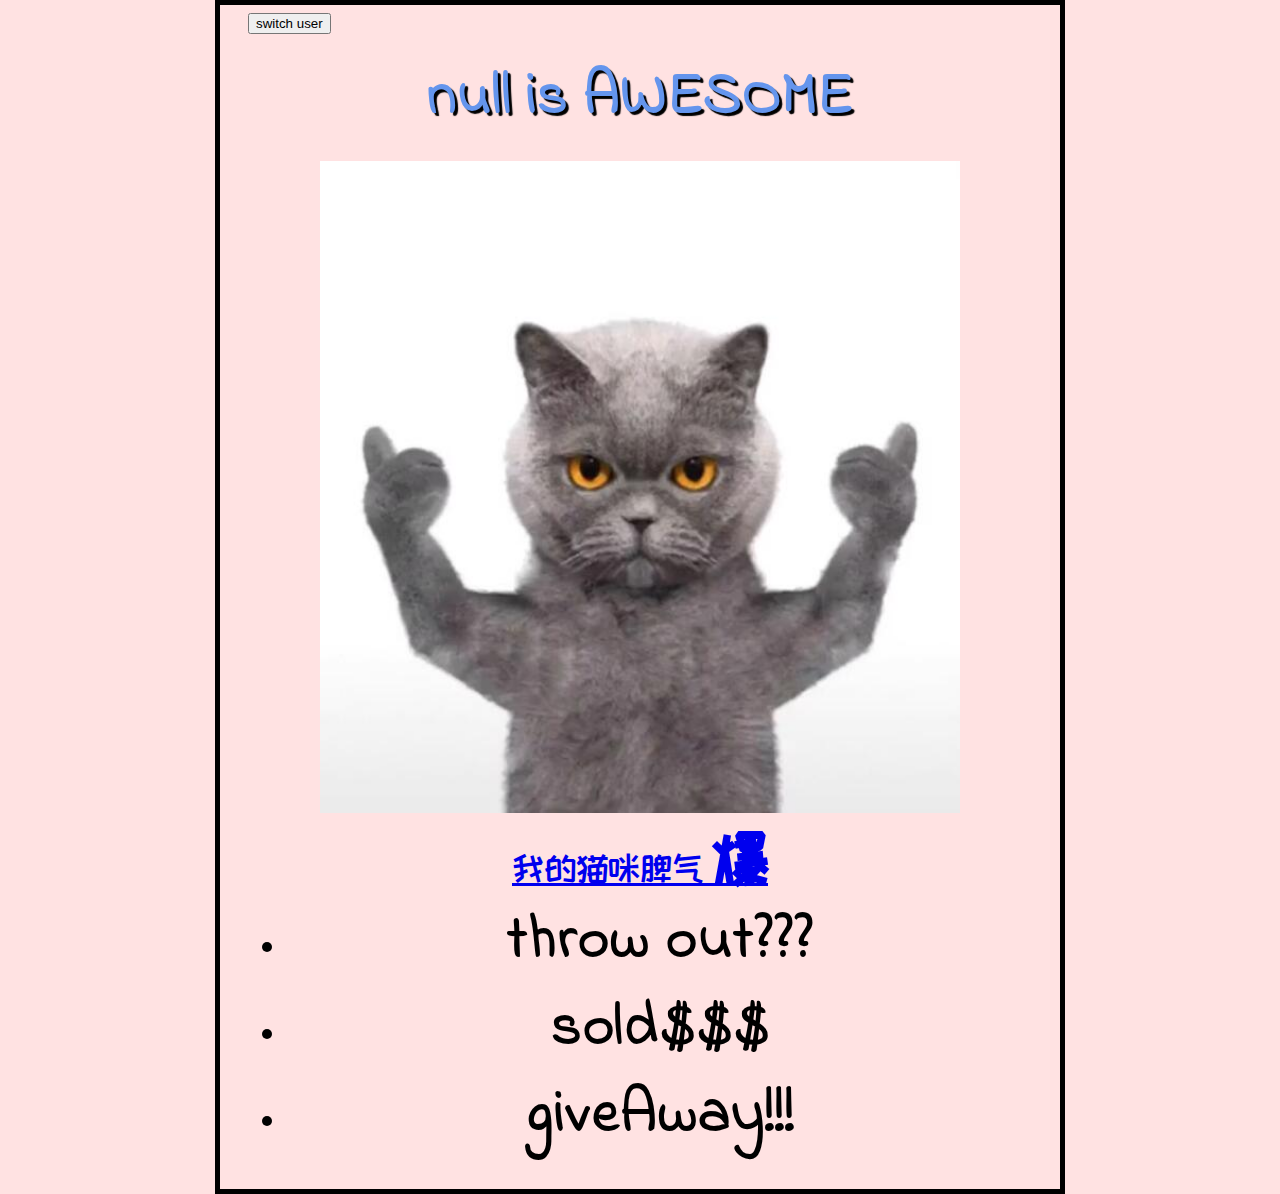
==== index.html @ 4525144e "rename" ====
<!DOCTYPE html>
<html lang="en">
<head>
    <link href="styles/style.css" rel="stylesheet" type="text/css">
    <link href="https://fonts.googleapis.com/css?family=Indie+Flower&display=swap" rel="stylesheet" type="text/css">
    <link href="https://fonts.googleapis.com/css?family=ZCOOL+KuaiLe&display=swap" rel="stylesheet">
    <script src="scripts/main.js" async></script>
    <meta charset="UTF-8">
    <title>我的猫咪脾气爆</title>
</head>
<body>
<button>switch user</button>
<h1>This is my kitty</h1>
<img src="images/cat.jpg" width="640" height="652" alt="cat">
<br>
<div class="selector">
    <a href="https://www.zhihu.com/question/21060785">我的猫咪脾气
        <strong>爆</strong>
    </a>
</div>
<div>
    <ul>
        <li><strong>throw out???</strong></li>
        <li><strong>sold$$$</strong></li>
        <li><STRONG>giveAway!!!</STRONG></li>
    </ul>
</div>
</body>
</html>
---- styles/style.css ----
html {
    font-size: 10px;
    font-family: 'Indie Flower', cursive;
    background-color: rgba(255, 94, 94, 0.18);
    width: 800px;
    margin: 0 auto;
    padding: 0 20px 20px 20px;
    border: 5px solid black;
}

h1 {
    margin: 0;
    padding: 20px 0;
    color: cornflowerblue;
    text-shadow: 3px 3px 1px black;
    font-size: 60px;
    text-align: center;

}

p, li {
    font-size: 30px;
    line-heigth: 2;
    letter-spacing: 1px;
}

a {
    font-size: 35px;
}

a:hover {
    color: #ff5c43;
    font-size: 45px;
}

li {
    text-align: center;
}

img {
    display: block;
    margin: 0 auto
}

.selector {
    font-family: 'ZCOOL KuaiLe', cursive;
    text-align: center;
}

strong {
    font-size: 60px;
}
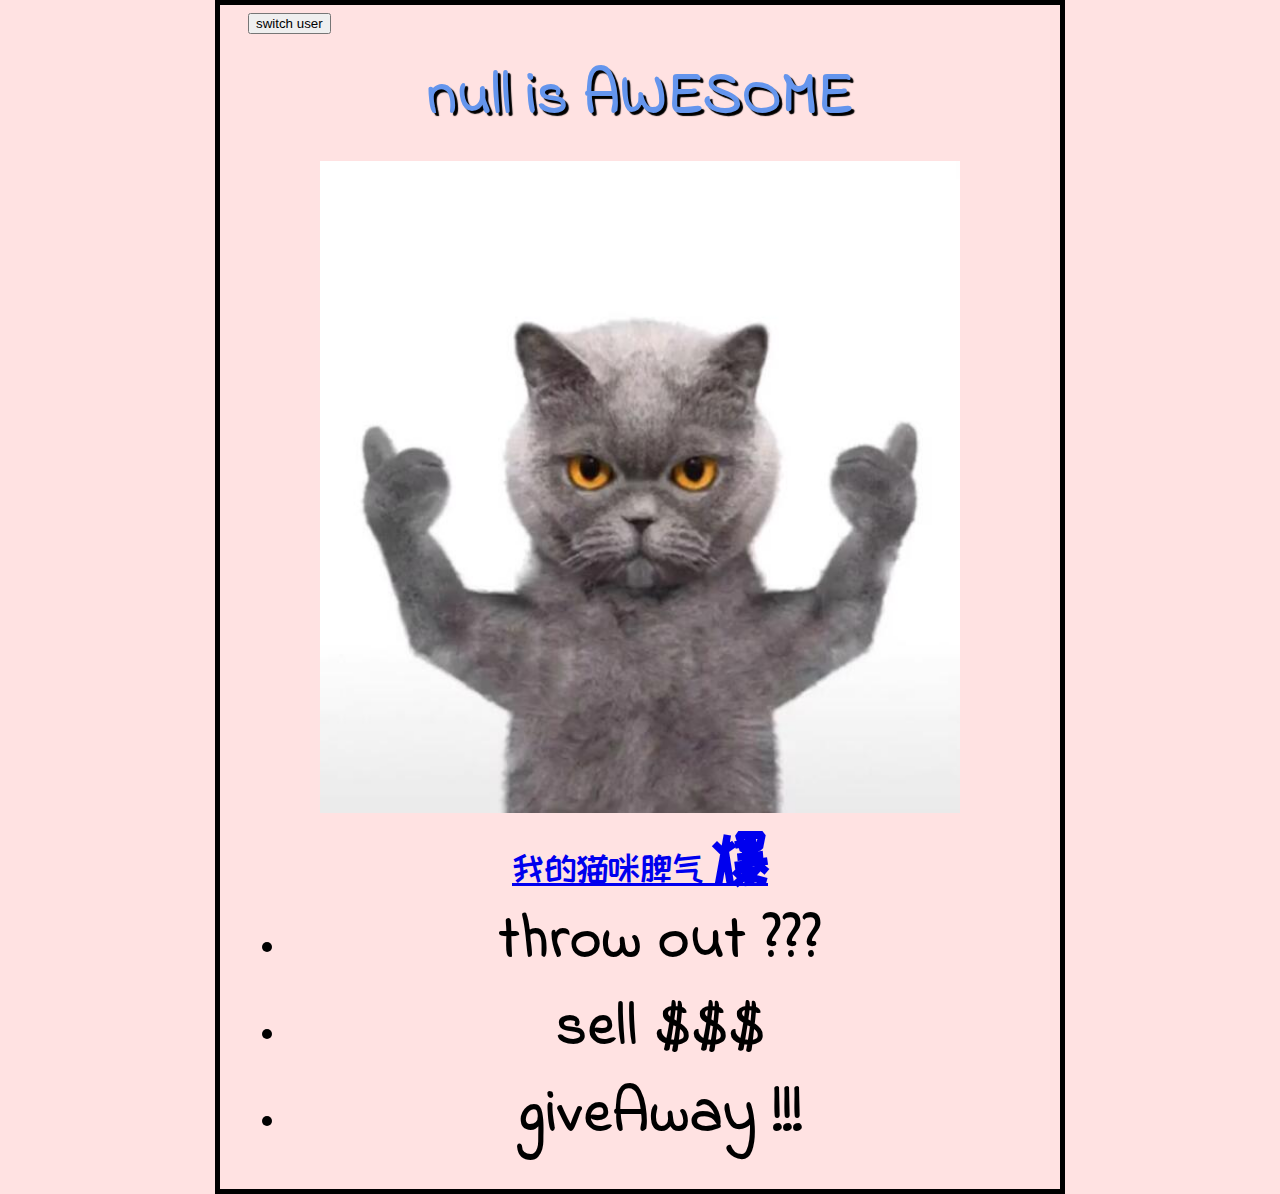
==== commit 1babcf9a: "renew" ====
--- a/index.html
+++ b/index.html
@@ -20,9 +20,9 @@
 </div>
 <div>
     <ul>
-        <li><strong>throw out???</strong></li>
-        <li><strong>sold$$$</strong></li>
-        <li><STRONG>giveAway!!!</STRONG></li>
+        <li><strong>throw out ???</strong></li>
+        <li><strong>sell      $$$</strong></li>
+        <li><strong>giveAway  !!!</strong></li>
     </ul>
 </div>
 </body>
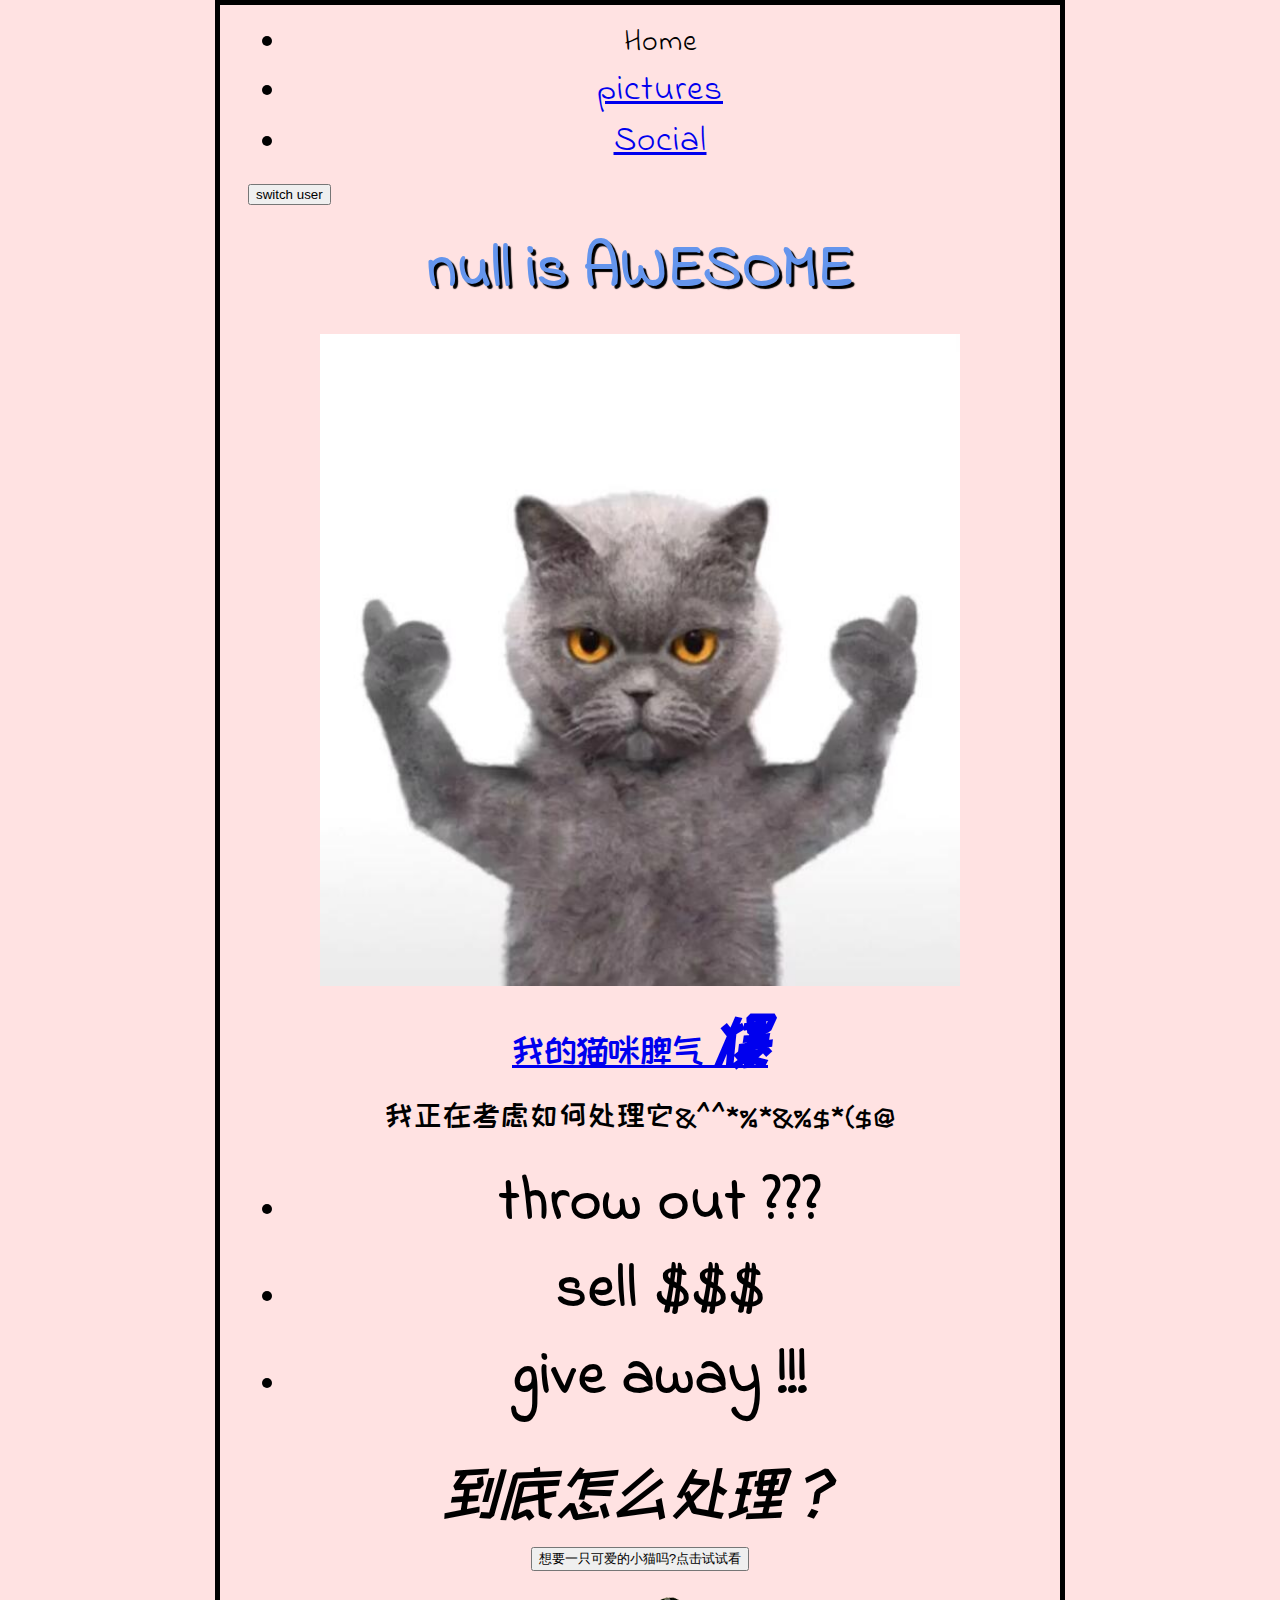
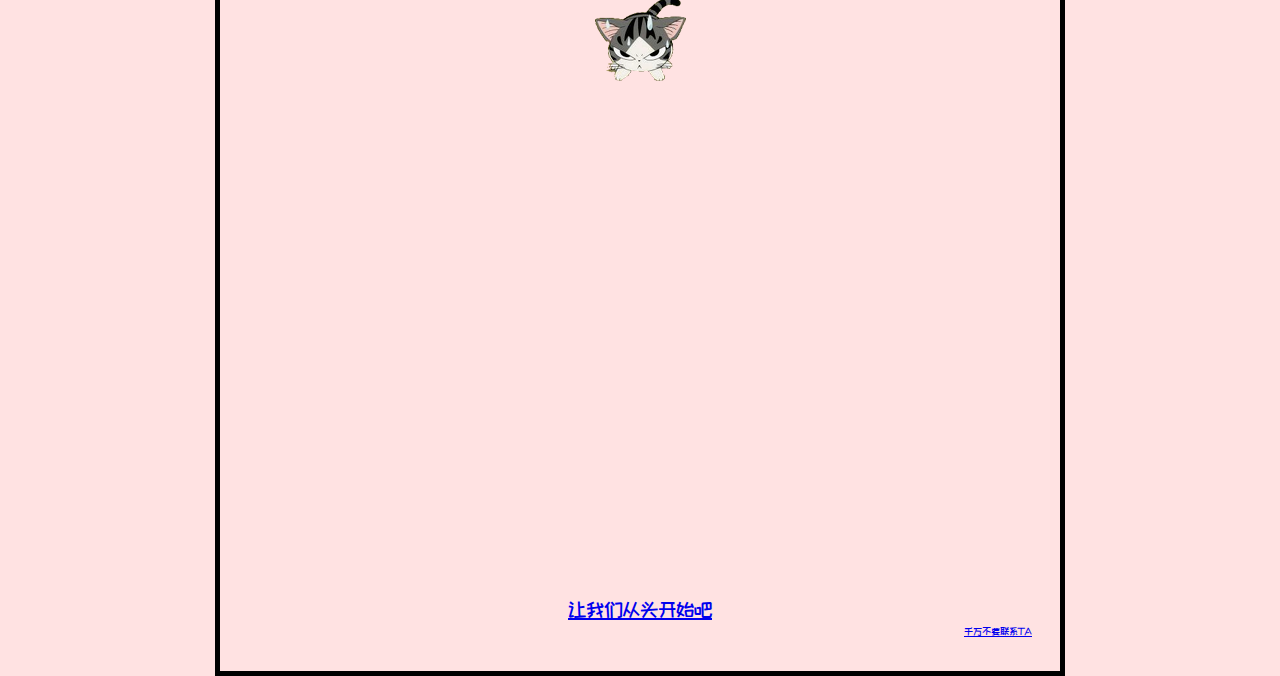
==== commit 14cf35f0: "renew" ====
--- a/index.html
+++ b/index.html
@@ -4,26 +4,51 @@
     <link href="styles/style.css" rel="stylesheet" type="text/css">
     <link href="https://fonts.googleapis.com/css?family=Indie+Flower&display=swap" rel="stylesheet" type="text/css">
     <link href="https://fonts.googleapis.com/css?family=ZCOOL+KuaiLe&display=swap" rel="stylesheet">
+    <link rel="shortcut icon" href="images/catIcon2.png" type="image/x-icon">
     <script src="scripts/main.js" async></script>
     <meta charset="UTF-8">
     <title>我的猫咪脾气爆</title>
 </head>
 <body>
-<button>switch user</button>
+<ul id="start">
+    <li>Home</li>
+    <li><a href="pictures.html">pictures</a></li>
+    <li><a href="social.html">Social</a></li>
+</ul>
+<button id="change">switch user</button>
 <h1>This is my kitty</h1>
-<img src="images/cat.jpg" width="640" height="652" alt="cat">
+<img id="mycat" src="images/cat.jpg" width="640" height="652" alt="cat">
 <br>
 <div class="selector">
-    <a href="https://www.zhihu.com/question/21060785">我的猫咪脾气
-        <strong>爆</strong>
+    <a href="https://www.zhihu.com/question/21060785" title="也许能帮你解决问题?" target="_blank">我的猫咪脾气
+        <strong><em>爆</em></strong>
     </a>
+    <p>我正在考虑如何处理它&^^*%*&%$*($@</p>
 </div>
 <div>
     <ul>
         <li><strong>throw out ???</strong></li>
-        <li><strong>sell      $$$</strong></li>
-        <li><strong>giveAway  !!!</strong></li>
+        <li><strong>sell $$$</strong></li>
+        <li><strong>give away !!!</strong></li>
     </ul>
+    <br>
+    <div class="selector">
+        <span style="font-size: 62px; margin:auto"><i>到底怎么处理？</i></span>
+    </div>
+    <br>
+    <div class="selector">
+        <button id="getcutecat">想要一只可爱的小猫吗?点击试试看</button>
+        <br>
+        <a href="https://www.google.co.jp/search?q=如何卖掉自己的猫" target="_blank">
+            <img src="images/catIcon.png" alt="如何卖掉自己的猫" title="你不会真的想这么做吧?" width="128" height="128">
+        </a>
+        <img id="cuteCat" src="images/cuteCat.jpg" alt="one cute cat" style="visibility: hidden">
+        <a href="index.html#start" style="font-size: 20px">让我们从头开始吧</a>
+    </div>
+    <div style="text-align: right">
+        <a href="mailto:ryan1123@qq.com"
+           style="font-size: 10px;font-family: 'ZCOOL KuaiLe', cursive;">千万不要联系TA</a>
+    </div>
 </div>
 </body>
 </html>--- a/styles/style.css
+++ b/styles/style.css
@@ -1,5 +1,4 @@
 html {
-    font-size: 10px;
     font-family: 'Indie Flower', cursive;
     background-color: rgba(255, 94, 94, 0.18);
     width: 800px;
@@ -49,4 +48,9 @@
 
 strong {
     font-size: 60px;
+}
+
+dl{
+    font-size: 20px;
+    font-family: 'ZCOOL KuaiLe', cursive;
 }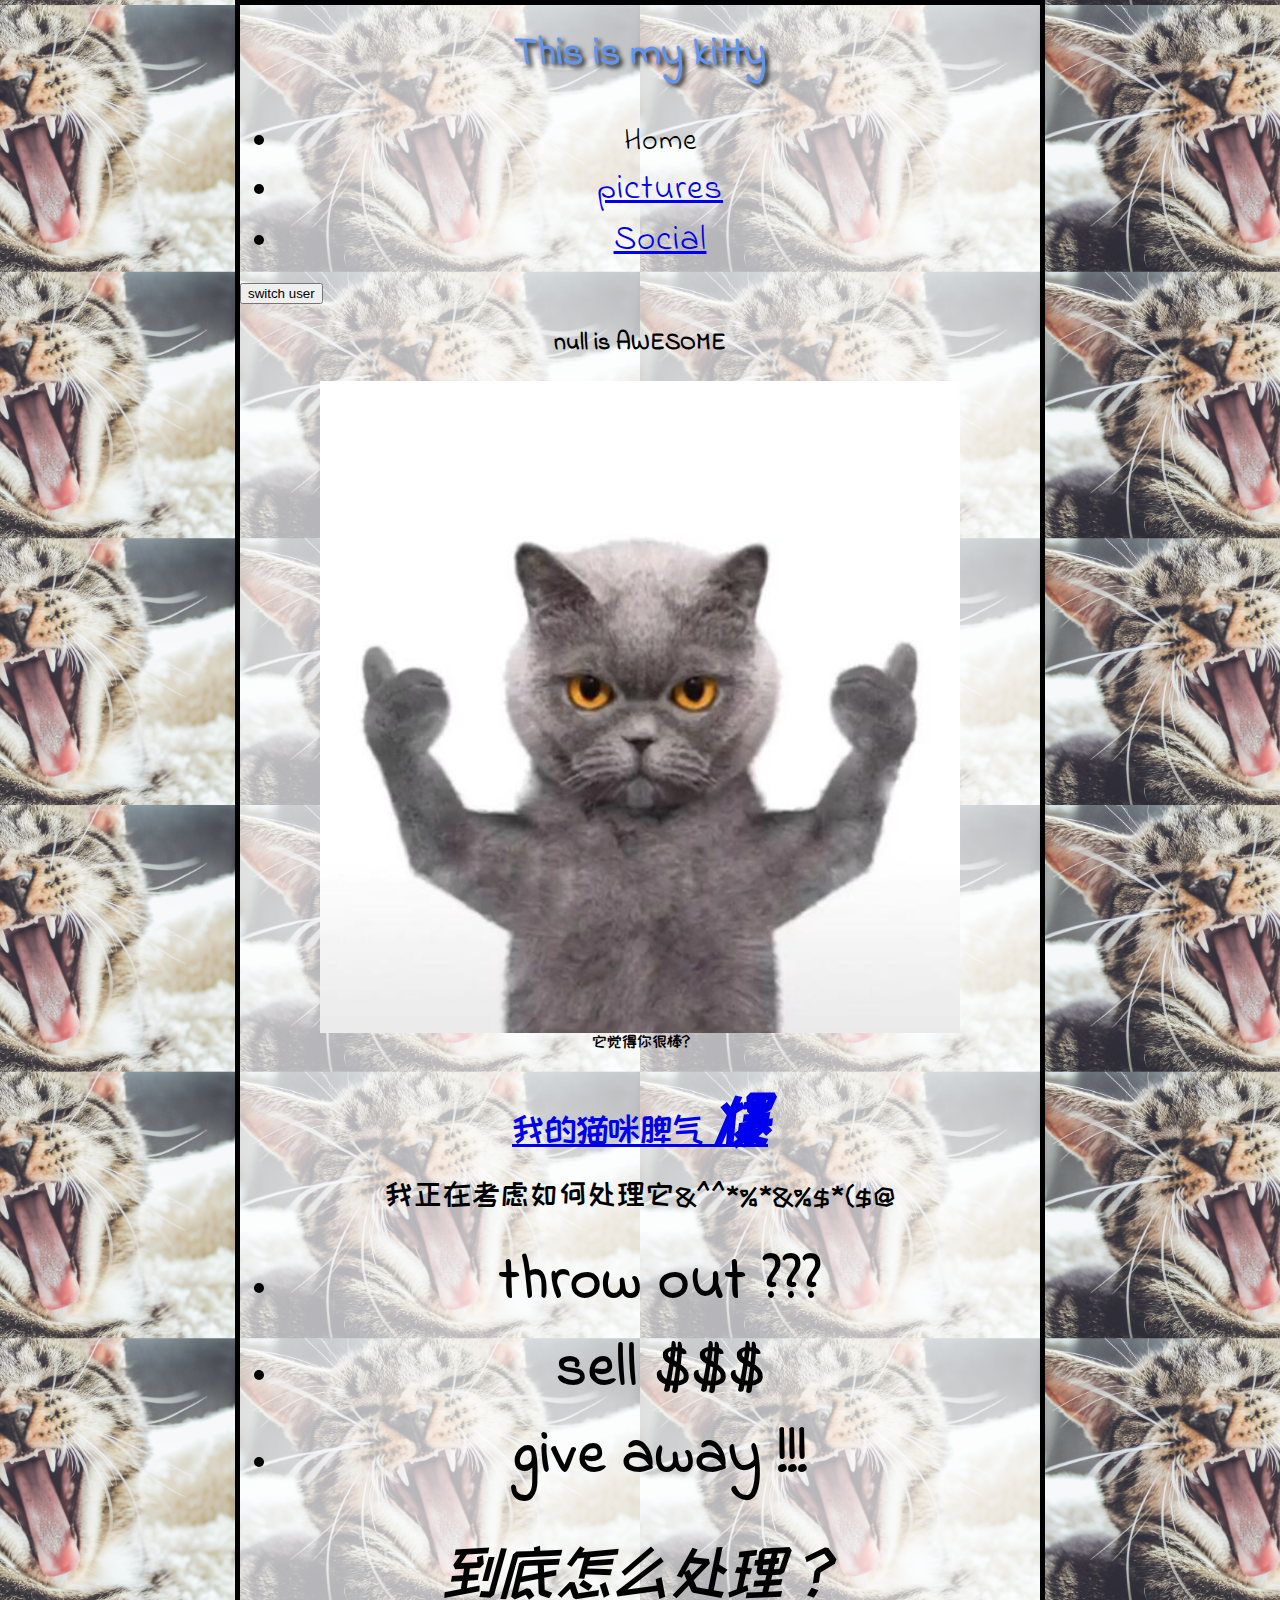
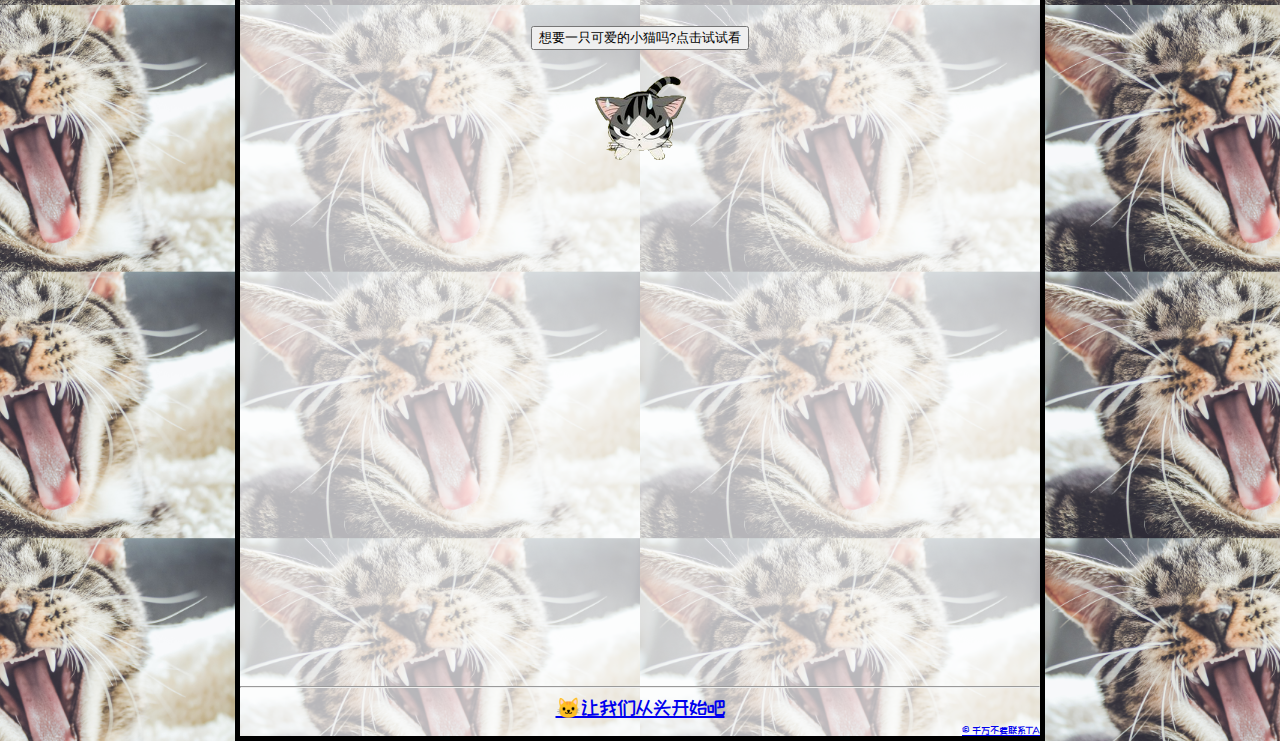
==== commit 278ba890: "renew" ====
--- a/index.html
+++ b/index.html
@@ -1,54 +1,71 @@
 <!DOCTYPE html>
 <html lang="en">
 <head>
+    <meta charset="UTF-8">
+    <title>我的猫咪脾气爆</title>
     <link href="styles/style.css" rel="stylesheet" type="text/css">
     <link href="https://fonts.googleapis.com/css?family=Indie+Flower&display=swap" rel="stylesheet" type="text/css">
     <link href="https://fonts.googleapis.com/css?family=ZCOOL+KuaiLe&display=swap" rel="stylesheet">
     <link rel="shortcut icon" href="images/catIcon2.png" type="image/x-icon">
     <script src="scripts/main.js" async></script>
-    <meta charset="UTF-8">
-    <title>我的猫咪脾气爆</title>
 </head>
+
 <body>
-<ul id="start">
-    <li>Home</li>
-    <li><a href="pictures.html">pictures</a></li>
-    <li><a href="social.html">Social</a></li>
-</ul>
-<button id="change">switch user</button>
-<h1>This is my kitty</h1>
-<img id="mycat" src="images/cat.jpg" width="640" height="652" alt="cat">
-<br>
-<div class="selector">
-    <a href="https://www.zhihu.com/question/21060785" title="也许能帮你解决问题?" target="_blank">我的猫咪脾气
-        <strong><em>爆</em></strong>
-    </a>
-    <p>我正在考虑如何处理它&^^*%*&%$*($@</p>
-</div>
-<div>
-    <ul>
-        <li><strong>throw out ???</strong></li>
-        <li><strong>sell $$$</strong></li>
-        <li><strong>give away !!!</strong></li>
+<header>
+    <h1>This is my kitty</h1>
+</header>
+
+<nav>
+    <ul id="start">
+        <li>Home</li>
+        <li><a href="pictures.html">pictures</a></li>
+        <li><a href="social.html">Social</a></li>
     </ul>
+</nav>
+
+<main>
+    <button id="change">switch user</button>
+    <h2>This is my kitty</h2>
+    <figure>
+        <img id="mycat" src="images/cat.jpg" width="640" height="652" alt="cat">
+        <figcaption id="mycatDescription"></figcaption>
+    </figure>
     <br>
     <div class="selector">
-        <span style="font-size: 62px; margin:auto"><i>到底怎么处理？</i></span>
+        <a href="https://www.zhihu.com/question/21060785" title="也许能帮你解决问题?" target="_blank">我的猫咪脾气
+            <strong><em>爆</em></strong>
+        </a>
+        <p>我正在考虑如何处理它&^^*%*&%$*($@</p>
     </div>
-    <br>
-    <div class="selector">
-        <button id="getcutecat">想要一只可爱的小猫吗?点击试试看</button>
+    <div>
+        <ul>
+            <li><strong>throw out ???</strong></li>
+            <li><strong>sell $$$</strong></li>
+            <li><strong>give away !!!</strong></li>
+        </ul>
         <br>
-        <a href="https://www.google.co.jp/search?q=如何卖掉自己的猫" target="_blank">
-            <img src="images/catIcon.png" alt="如何卖掉自己的猫" title="你不会真的想这么做吧?" width="128" height="128">
-        </a>
-        <img id="cuteCat" src="images/cuteCat.jpg" alt="one cute cat" style="visibility: hidden">
-        <a href="index.html#start" style="font-size: 20px">让我们从头开始吧</a>
+        <div class="selector">
+            <span style="font-size: 62px; margin:auto"><i>到底怎么处理？</i></span>
+        </div>
+        <br>
+        <div class="selector">
+            <button id="getcutecat">想要一只可爱的小猫吗?点击试试看</button>
+            <br>
+            <a href="https://www.google.co.jp/search?q=如何卖掉自己的猫" target="_blank">
+                <img src="images/catIcon.png" alt="如何卖掉自己的猫" title="你不会真的想这么做吧?" width="128" height="128">
+            </a>
+            <img id="cuteCat" src="images/cuteCat.jpg" alt="one cute cat" style="visibility: hidden">
+        </div>
     </div>
+</main>
+
+<footer class="selector">
+    <hr style="color: black">
+    <a href="index.html#start" style="font-size: 20px">🐱让我们从头开始吧</a>
     <div style="text-align: right">
         <a href="mailto:ryan1123@qq.com"
-           style="font-size: 10px;font-family: 'ZCOOL KuaiLe', cursive;">千万不要联系TA</a>
+           style="font-size: 10px;font-family: 'ZCOOL KuaiLe', cursive;">© 千万不要联系TA</a>
     </div>
-</div>
+</footer>
 </body>
 </html>--- a/styles/style.css
+++ b/styles/style.css
@@ -1,22 +1,36 @@
 html {
     font-family: 'Indie Flower', cursive;
-    background-color: rgba(255, 94, 94, 0.18);
+    background-image: url("../images/background.jpg");
+    background-size:50%;
     width: 800px;
     margin: 0 auto;
-    padding: 0 20px 20px 20px;
+    /*padding: 0 20px 20px 20px;*/
     border: 5px solid black;
 }
-
+body{
+    margin: 0;
+    background-color: rgba(255, 255, 255, 0.65);
+}
+header{
+    font-size: 50px;
+    text-align: center;
+}
 h1 {
     margin: 0;
     padding: 20px 0;
     color: cornflowerblue;
-    text-shadow: 3px 3px 1px black;
-    font-size: 60px;
+    text-shadow: 3px 3px 5px black;
+    font-size: 40px;
     text-align: center;
 
 }
-
+h2{
+    text-align: center;
+}
+figcaption{
+    font-family: 'ZCOOL KuaiLe', cursive;
+    text-align: center;
+}
 p, li {
     font-size: 30px;
     line-heigth: 2;
@@ -50,7 +64,7 @@
     font-size: 60px;
 }
 
-dl{
+dl {
     font-size: 20px;
     font-family: 'ZCOOL KuaiLe', cursive;
-}+}
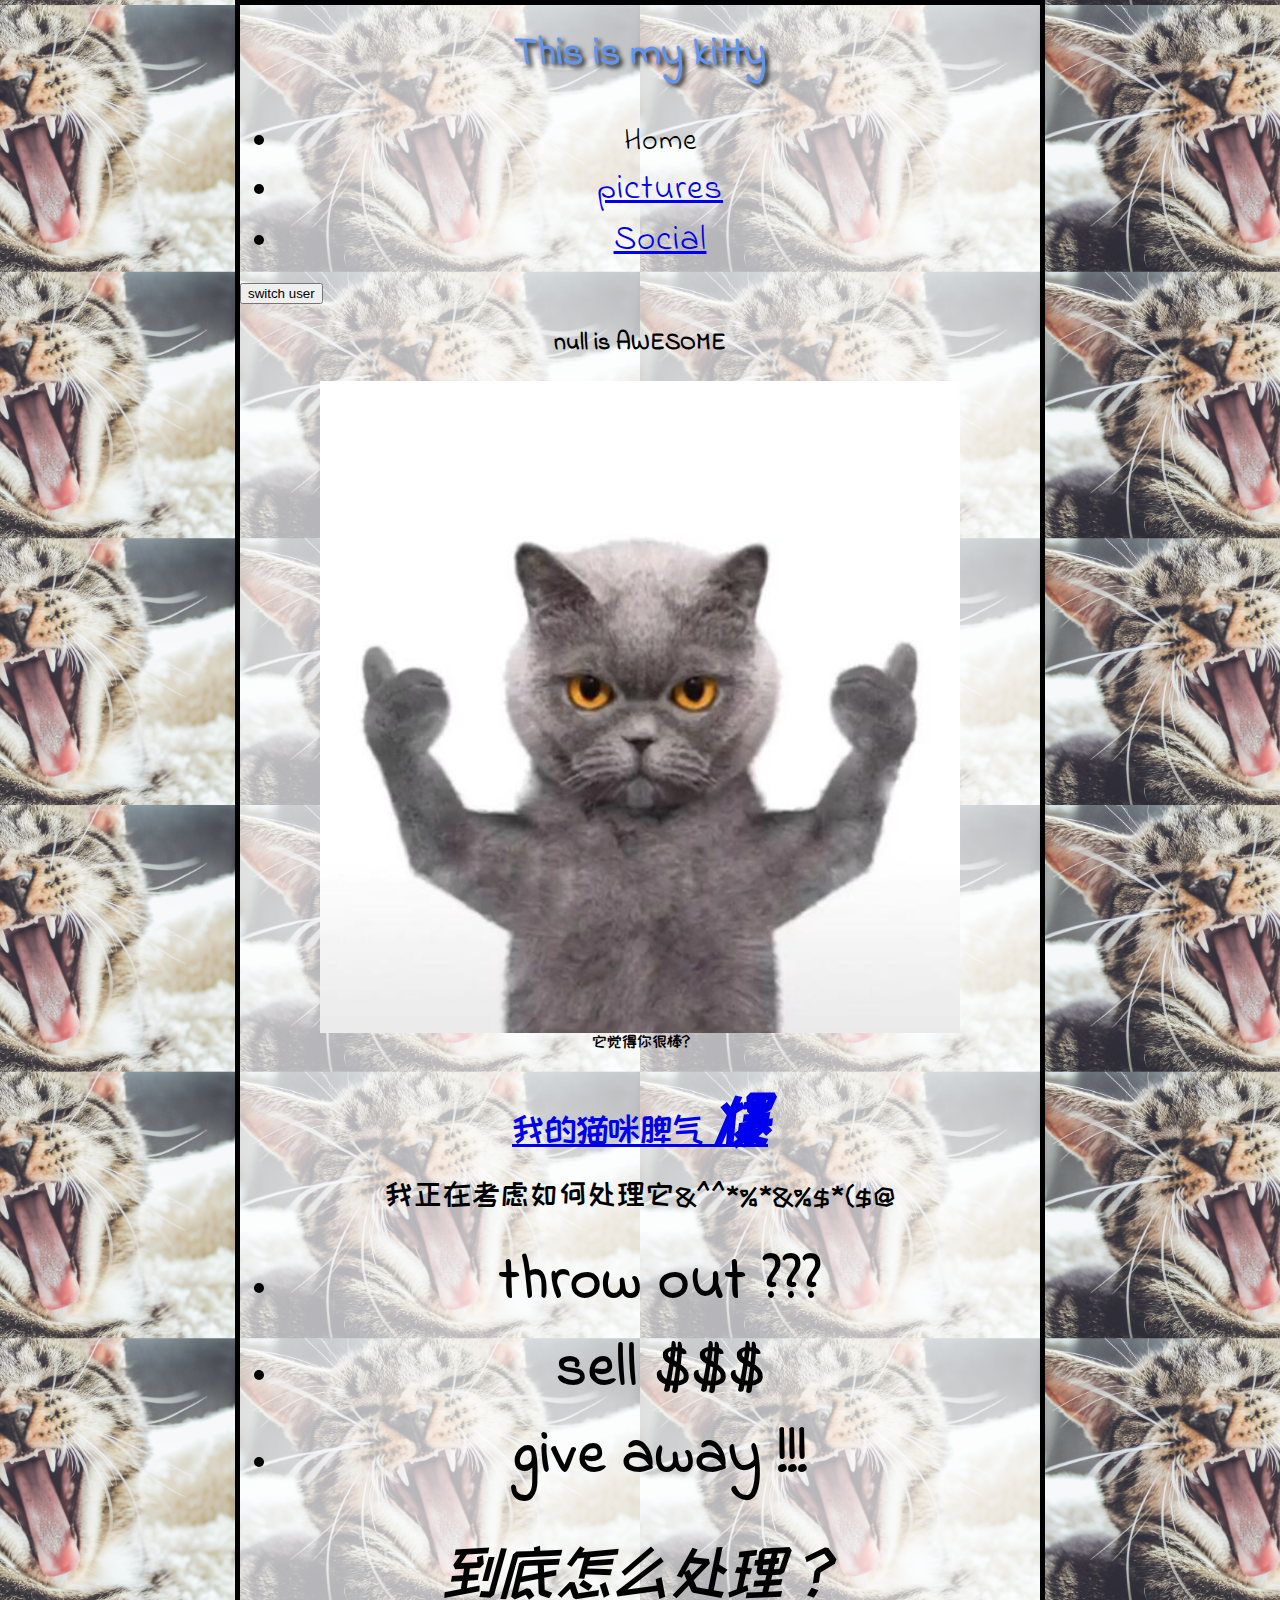
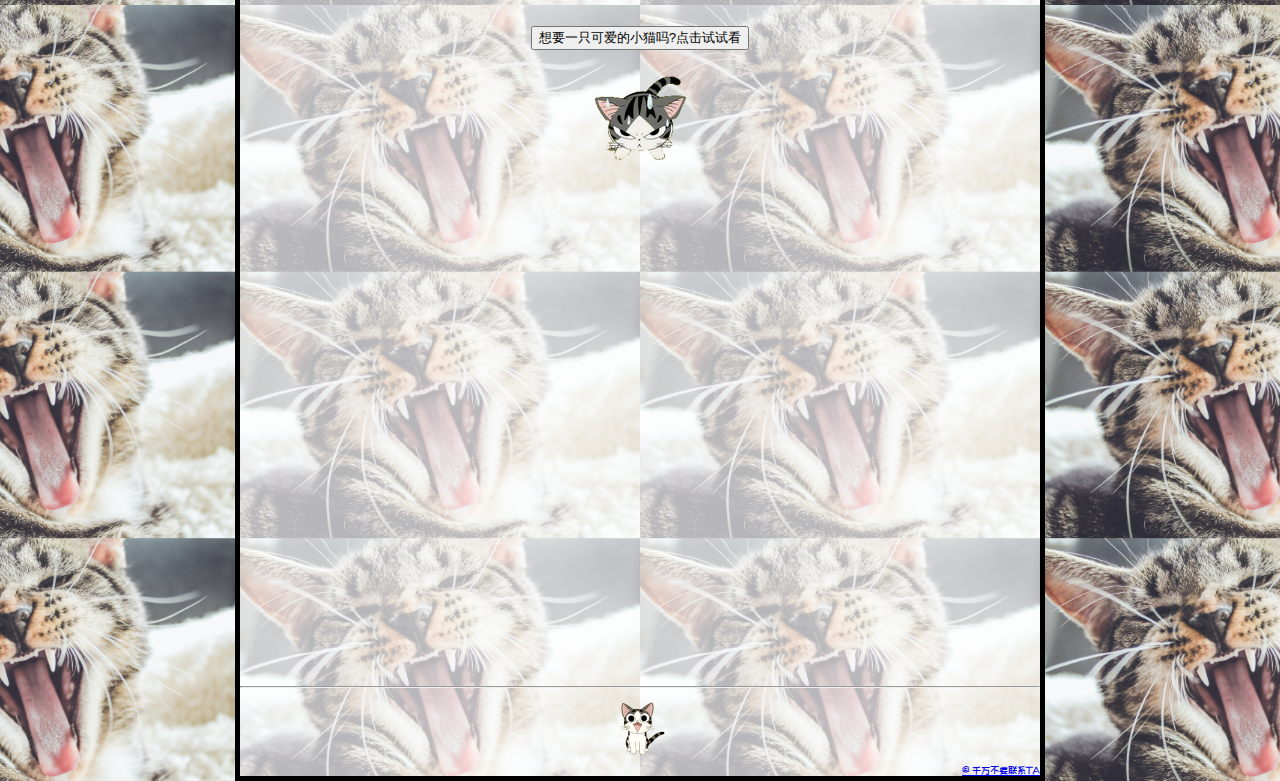
==== commit 450b11d0: "renew" ====
--- a/index.html
+++ b/index.html
@@ -61,7 +61,9 @@
 
 <footer class="selector">
     <hr style="color: black">
-    <a href="index.html#start" style="font-size: 20px">🐱让我们从头开始吧</a>
+    <a href="index.html#start">
+        <img src="images/catIcon2.png" alt="" width="64" title="让我们从头开始吧">
+    </a>
     <div style="text-align: right">
         <a href="mailto:ryan1123@qq.com"
            style="font-size: 10px;font-family: 'ZCOOL KuaiLe', cursive;">© 千万不要联系TA</a>
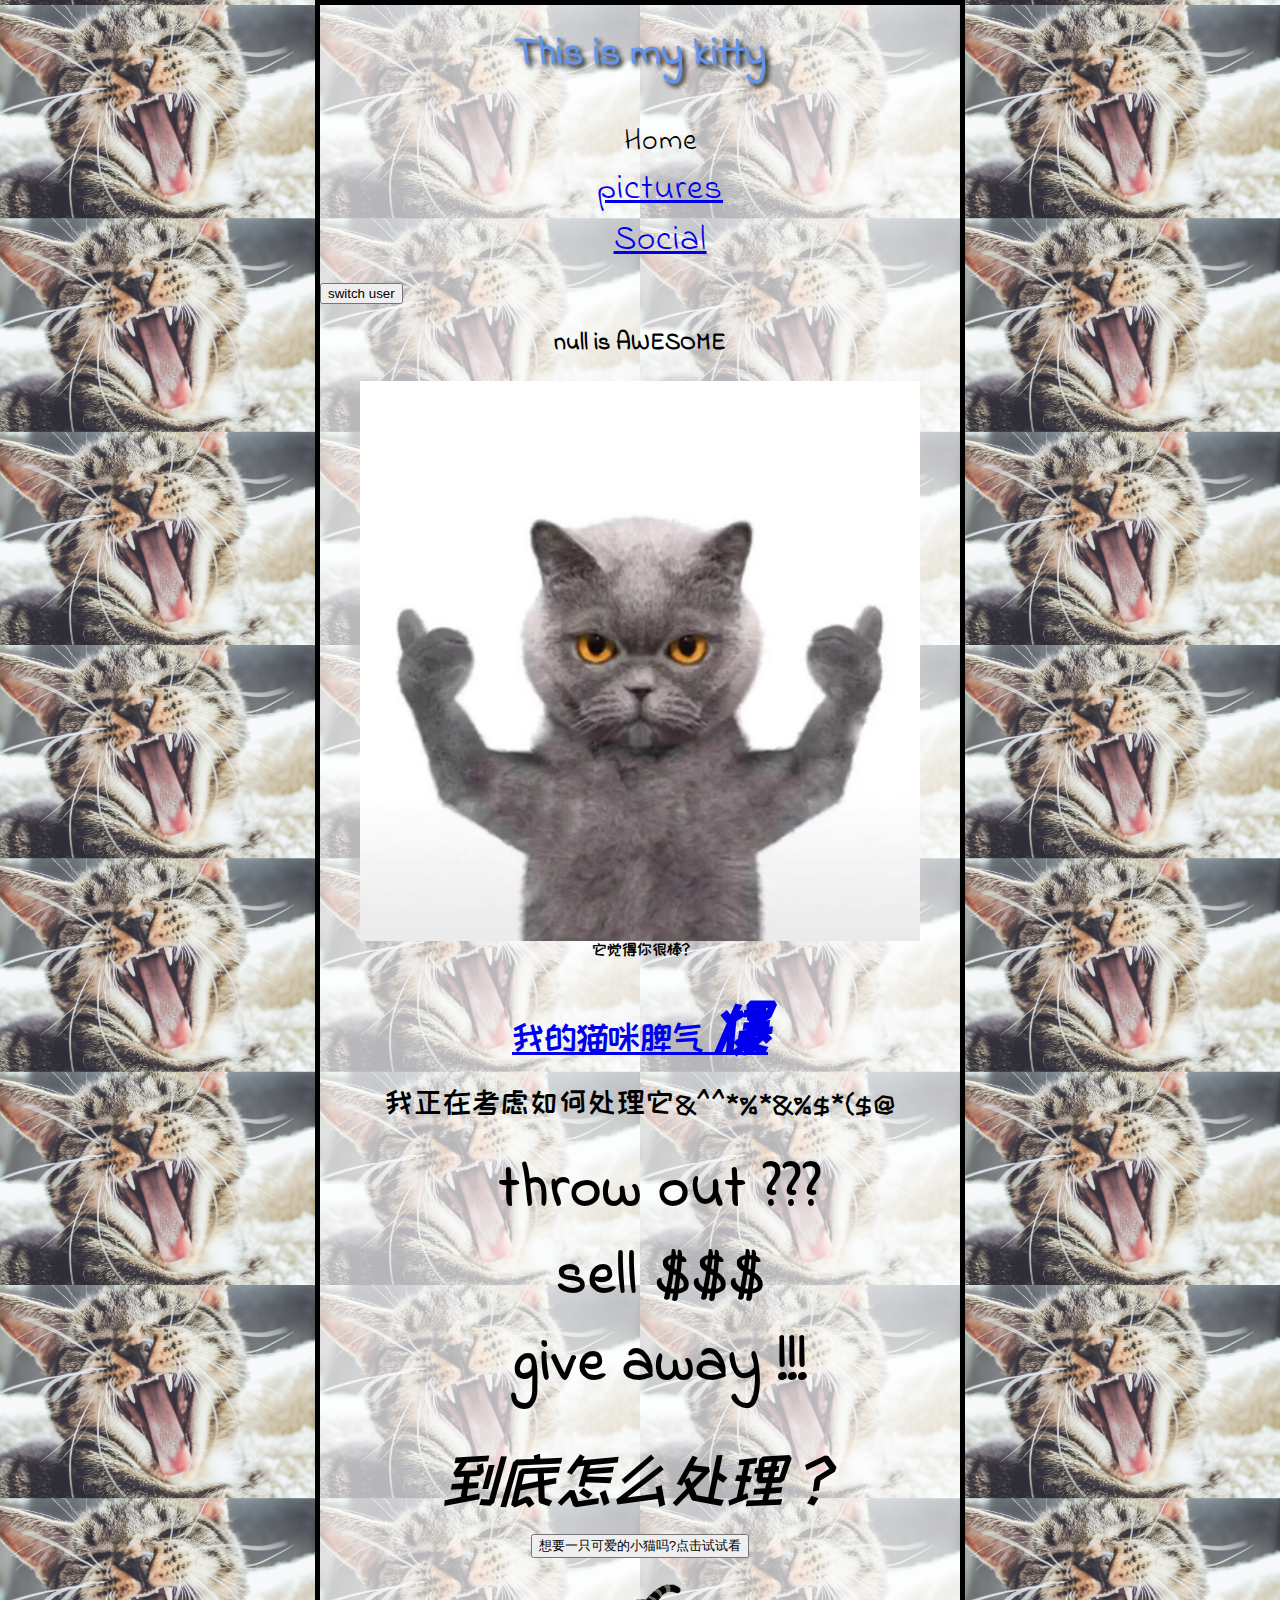
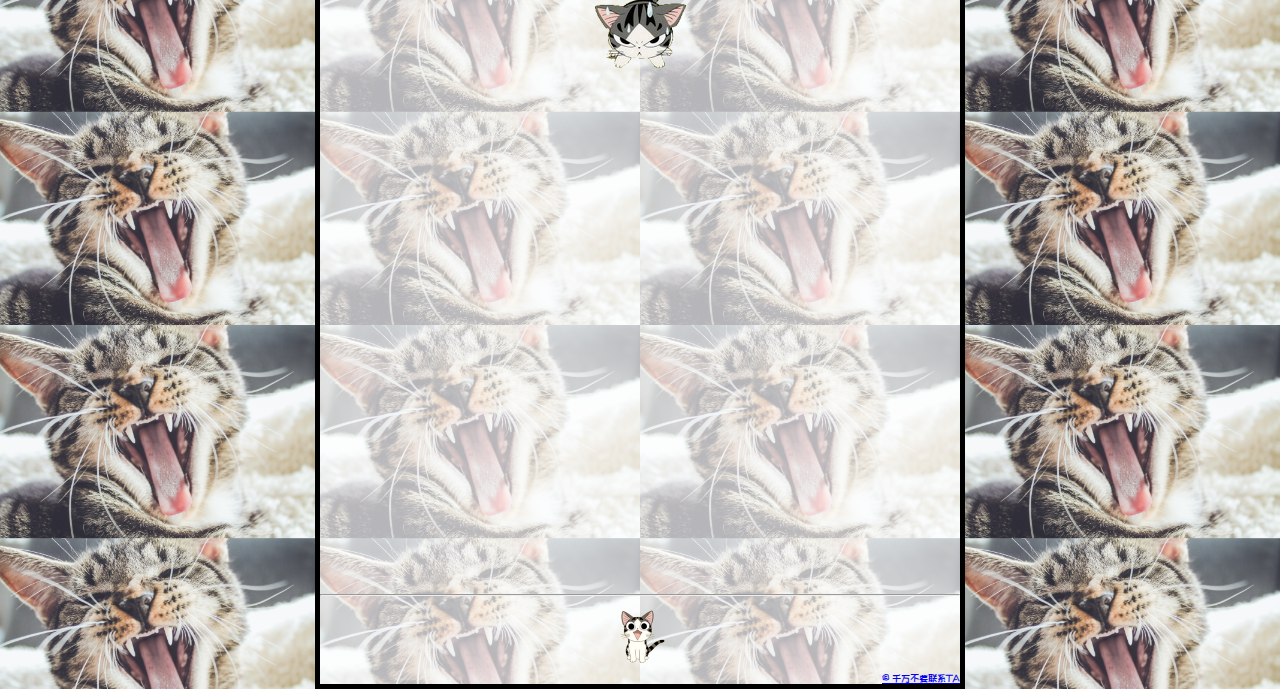
==== commit b3be9e1c: "renew" ====
--- a/index.html
+++ b/index.html
@@ -27,7 +27,7 @@
     <button id="change">switch user</button>
     <h2>This is my kitty</h2>
     <figure>
-        <img id="mycat" src="images/cat.jpg" width="640" height="652" alt="cat">
+        <img id="mycat" src="images/cat.jpg" width="100%" alt="cat">
         <figcaption id="mycatDescription"></figcaption>
     </figure>
     <br>
@@ -52,7 +52,7 @@
             <button id="getcutecat">想要一只可爱的小猫吗?点击试试看</button>
             <br>
             <a href="https://www.google.co.jp/search?q=如何卖掉自己的猫" target="_blank">
-                <img src="images/catIcon.png" alt="如何卖掉自己的猫" title="你不会真的想这么做吧?" width="128" height="128">
+                <img src="images/catIcon.png" id="sellcat" alt="如何卖掉自己的猫" title="你不会真的想这么做吧?" width="128" height="128">
             </a>
             <img id="cuteCat" src="images/cuteCat.jpg" alt="one cute cat" style="visibility: hidden">
         </div>
--- a/styles/style.css
+++ b/styles/style.css
@@ -2,7 +2,7 @@
     font-family: 'Indie Flower', cursive;
     background-image: url("../images/background.jpg");
     background-size:50%;
-    width: 800px;
+    width: 50%;
     margin: 0 auto;
     /*padding: 0 20px 20px 20px;*/
     border: 5px solid black;
@@ -15,6 +15,7 @@
     font-size: 50px;
     text-align: center;
 }
+
 h1 {
     margin: 0;
     padding: 20px 0;
@@ -22,7 +23,6 @@
     text-shadow: 3px 3px 5px black;
     font-size: 40px;
     text-align: center;
-
 }
 h2{
     text-align: center;
@@ -48,6 +48,7 @@
 
 li {
     text-align: center;
+    list-style:none;
 }
 
 img {
@@ -68,3 +69,18 @@
     font-size: 20px;
     font-family: 'ZCOOL KuaiLe', cursive;
 }
+
+@keyframes rotate {
+    0%{
+        transform: rotate(0deg);
+    }
+    100%{
+        transform: rotate(720deg);
+    }
+}
+#sellcat:hover{
+    animation-name: rotate;
+    animation-duration: 0.5s;
+    animation-timing-function: linear;
+    animation-iteration-count: 1;
+}